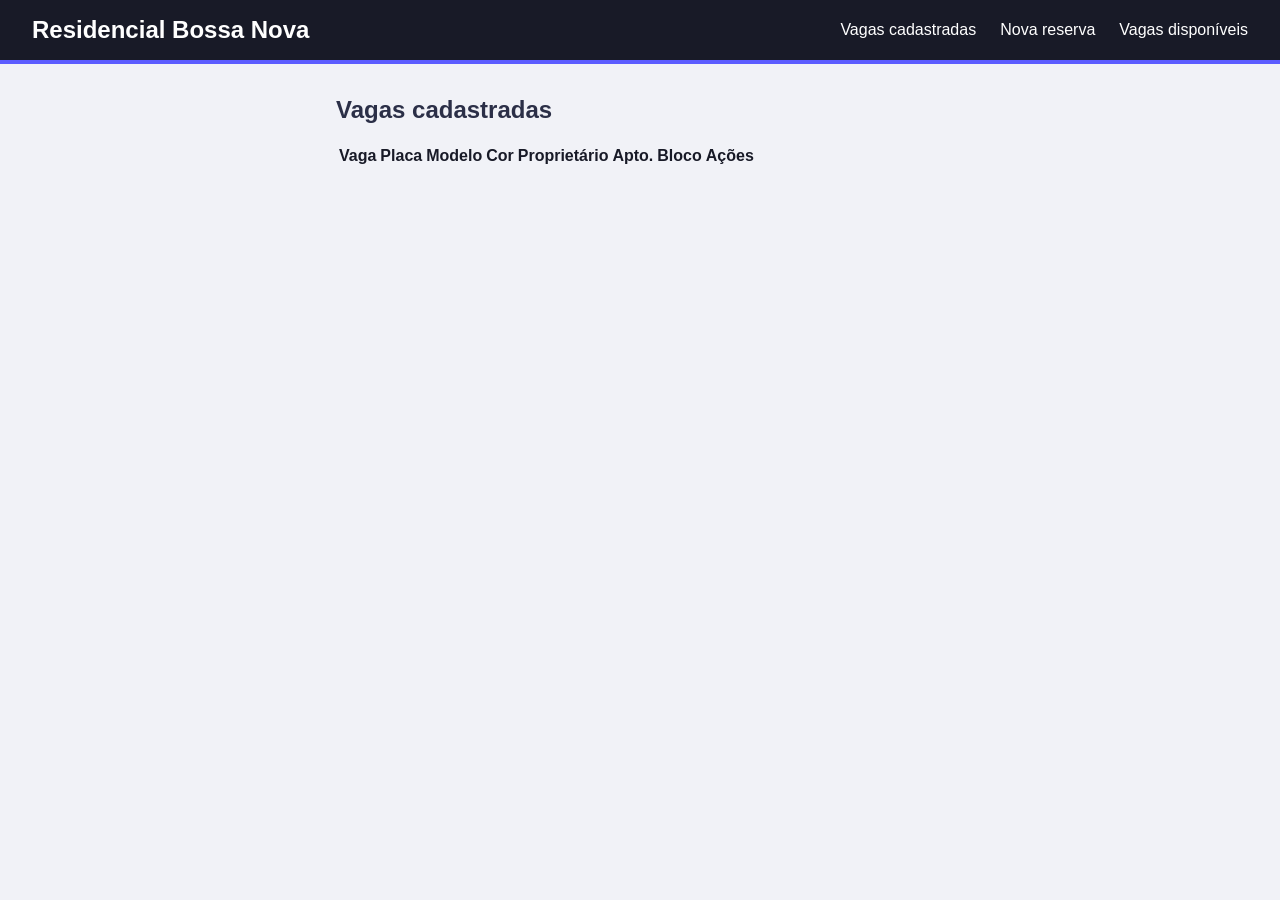
==== index.html @ 0de9d2b4 "Cria estrutura da página de listagem de vagas" ====
<!DOCTYPE html>
<html lang="pt-br">
<head>
    <meta charset="UTF-8">
    <meta name="viewport" content="width=device-width, initial-scale=1.0">
    <title>Vagas Cadastradas | Estacionamento</title>
    <link rel="stylesheet" href="css/style.css">
</head>
<body> 
    <header>
        <h1>Residencial Bossa Nova</h1>
        <nav>
            <ul>
                <li><a href="index.html">Vagas cadastradas</a></li>
                <li><a href="cadastro.html">Nova reserva</a></li>
                <li><a href="disponiveis.html">Vagas disponíveis</a></li>
            </ul>
        </nav>
    </header>

    
    <main>
        <h2>Vagas cadastradas</h2>

        <table>
            <thead>
                <tr>
                    <th>Vaga</th>
                    <th>Placa</th>
                    <th>Modelo</th>
                    <th>Cor</th>
                    <th>Proprietário</th>
                    <th>Apto.</th>
                    <th>Bloco</th>
                    <th>Ações</th>
                </tr>
            </thead>
            <tbody id="lista-reservas">
            </tbody>
        </table>
    </main>
</body>
</html>
---- css/style.css ----
/* Estilos gerais */
* {
    box-sizing: border-box;
}

body {
    margin: 0;
    font-family: Arial, sans-serif;
    background-color: #F1F2F7;
    color: #181A27;
}

/* Cabeçalho */
header {
    background-color: #181A27;
    color: #FFFFFF;
    padding: 16px 32px;
    border-bottom: 4px solid #5C5CFF;
    display: flex;
    justify-content: space-between;
    align-items: center;
}

header h1 {
    margin: 0;
    font-size: 24px;
}

nav ul {
    list-style-type: none;
    margin: 0;
    padding: 0;
    display: flex;
    gap: 24px;
}

nav a {
    color: #FFFFFF;
    text-decoration: none;
}

nav a:hover {
    text-decoration: underline;
    text-decoration-color: #5C5CFF;
}

/* Conteúdo principal e formulário */
main {
    max-width: 640px;
    margin: 32px auto;
    padding: 0 16px;
}

main h2 {
    color: #2B2F47;
}

form {
    background-color: #FFFFFF;
    border: 1px solid #DCDEEA;
    border-radius: 12px;
    padding: 24px;
}

fieldset {
    border: 1px solid #DCDEEA;
    border-radius: 8px;
    padding: 16px;
    margin: 0 0 20px 0;
}

legend {
    color: #2B2F47;
    font-weight: bold;
    padding: 0 8px;
}

.campo {
    display: flex;
    flex-direction: column;
    margin-bottom: 12px;
}

.campo label {
    color: #2B2F47;
    font-size: 14px;
    margin-bottom: 4px;
}

.campo input,
.campo select {
    padding: 10px;
    border: 1px solid #DCDEEA;
    border-radius: 6px;
    font-family: inherit;
    font-size: 16px;
    color: #181A27;
}

.campo input::placeholder {
    color: #9196AD;
}

.campo input:focus,
.campo select:focus {
    border-color: #5C5CFF;
    outline: 2px solid #5C5CFF;
}

/* Botão principal */
.botao-principal {
    width: 100%;
    padding: 12px;
    background-color: #5C5CFF;
    color: #FFFFFF;
    border: none;
    border-radius: 6px;
    font-family: inherit;
    font-size: 16px;
    font-weight: bold;
    cursor: pointer;
    transition: background-color 0.3s ease;
}

.botao-principal:hover {
    background-color: #2B2F47;
}
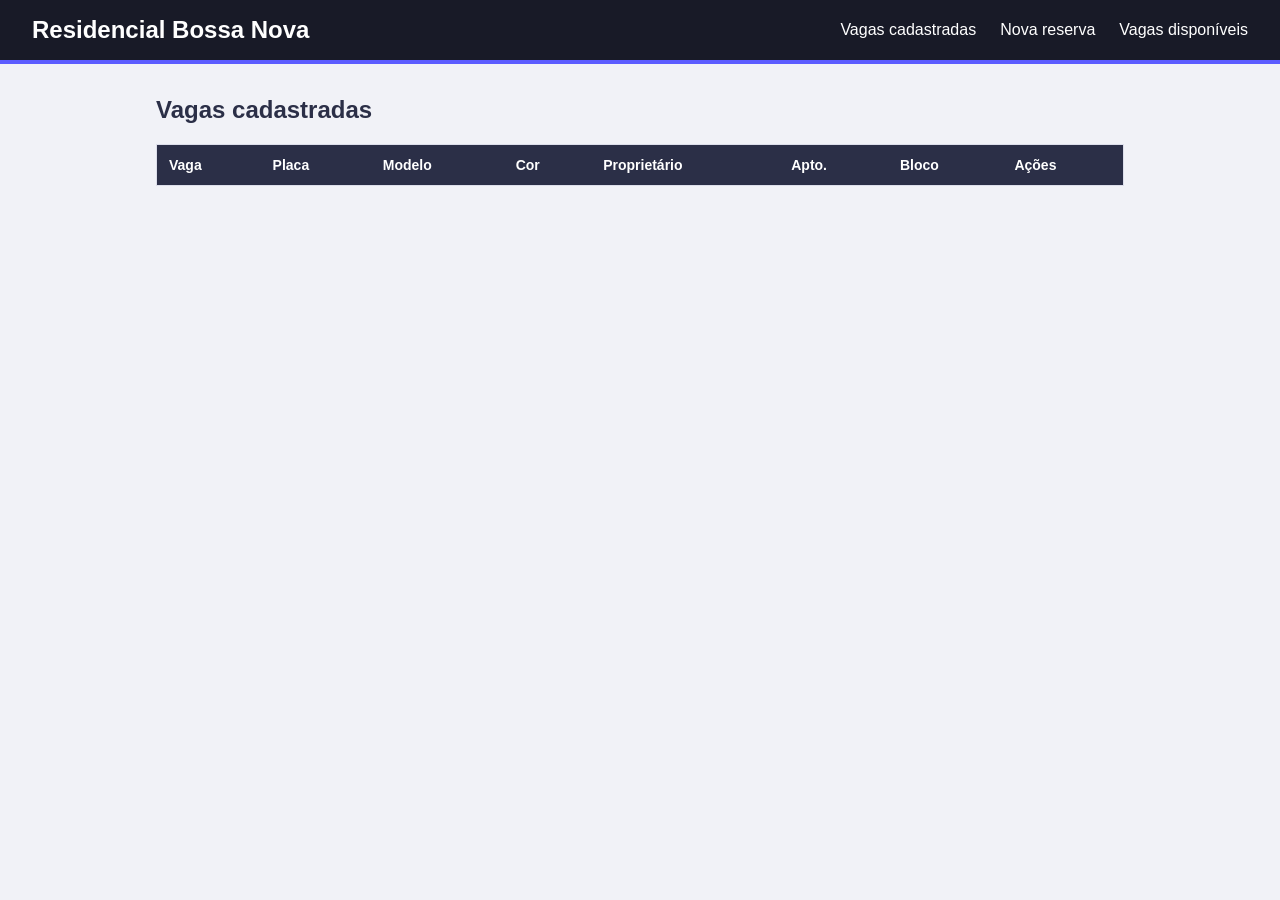
==== commit 5fa3272d: "Adiciona estilos da tabela de vagas cadastradas" ====
--- a/index.html
+++ b/index.html
@@ -19,7 +19,7 @@
     </header>
 
     
-    <main>
+    <main class="conteudo-largo">
         <h2>Vagas cadastradas</h2>
 
         <table>
--- a/css/style.css
+++ b/css/style.css
@@ -124,4 +124,33 @@
 
 .botao-principal:hover {
     background-color: #2B2F47;
+}
+
+/* Tabela de vagas cadastradas */
+.conteudo-largo {
+    max-width: 1000px;
+}
+
+table {
+    width: 100%;
+    border-collapse: collapse;
+    background-color: #FFFFFF;
+    border: 1px solid #DCDEEA;
+}
+
+th,
+td {
+    padding: 12px;
+    text-align: left;
+    border-bottom: 1px solid #DCDEEA;
+}
+
+th {
+    background-color: #2B2F47;
+    color: #FFFFFF;
+    font-size: 14px;
+}
+
+tbody tr:hover {
+    background-color: #F1F2F7;
 }
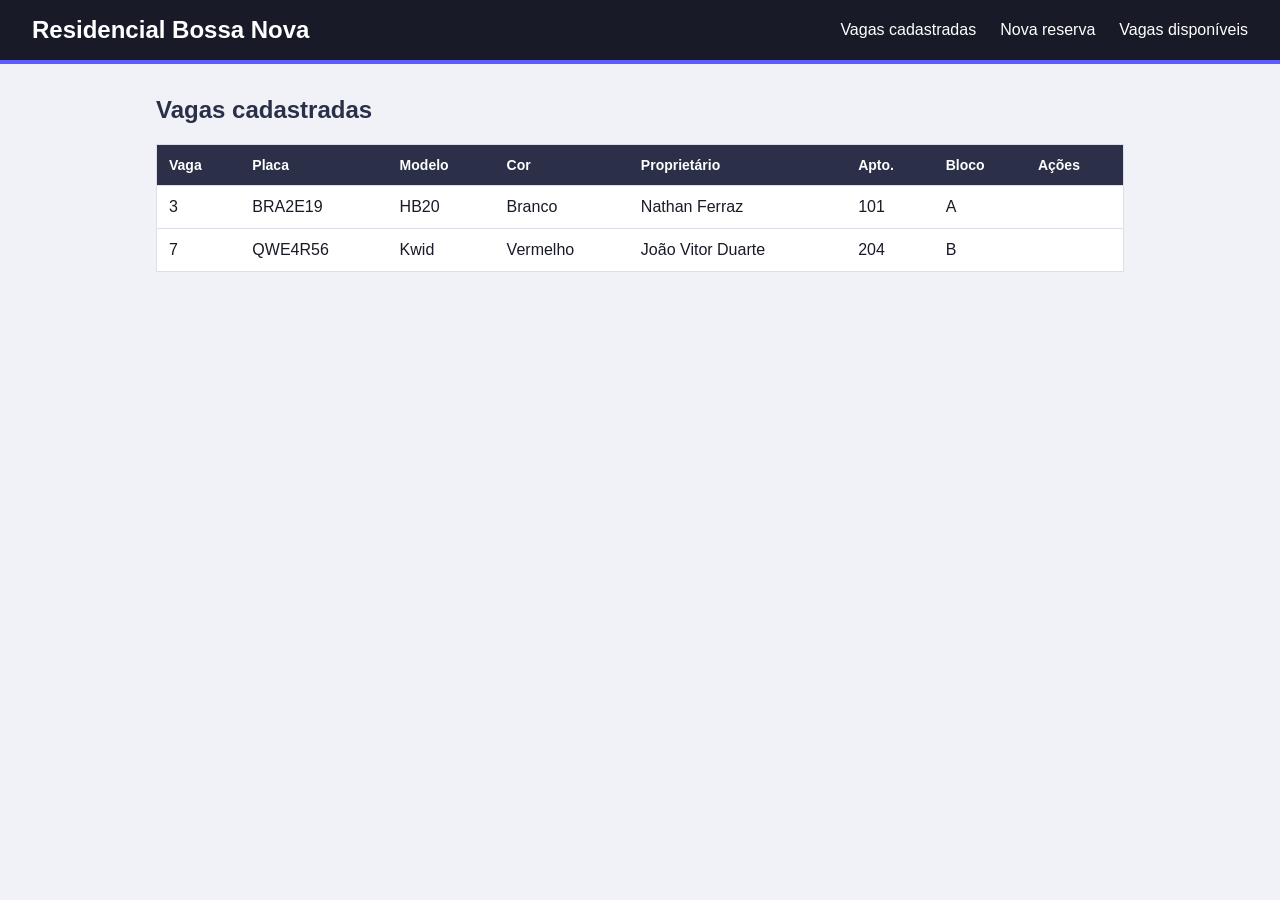
==== commit bc7d94aa: "Exibe reservas cadastradas na tabela da listagem" ====
--- a/index.html
+++ b/index.html
@@ -39,5 +39,9 @@
             </tbody>
         </table>
     </main>
+
+    <script src="js/model/reservaModel.js"></script>
+        <script src="js/model/reservaModel.js"></script>
+    <script src="js/controller/listaController.js"></script>
 </body>
 </html>
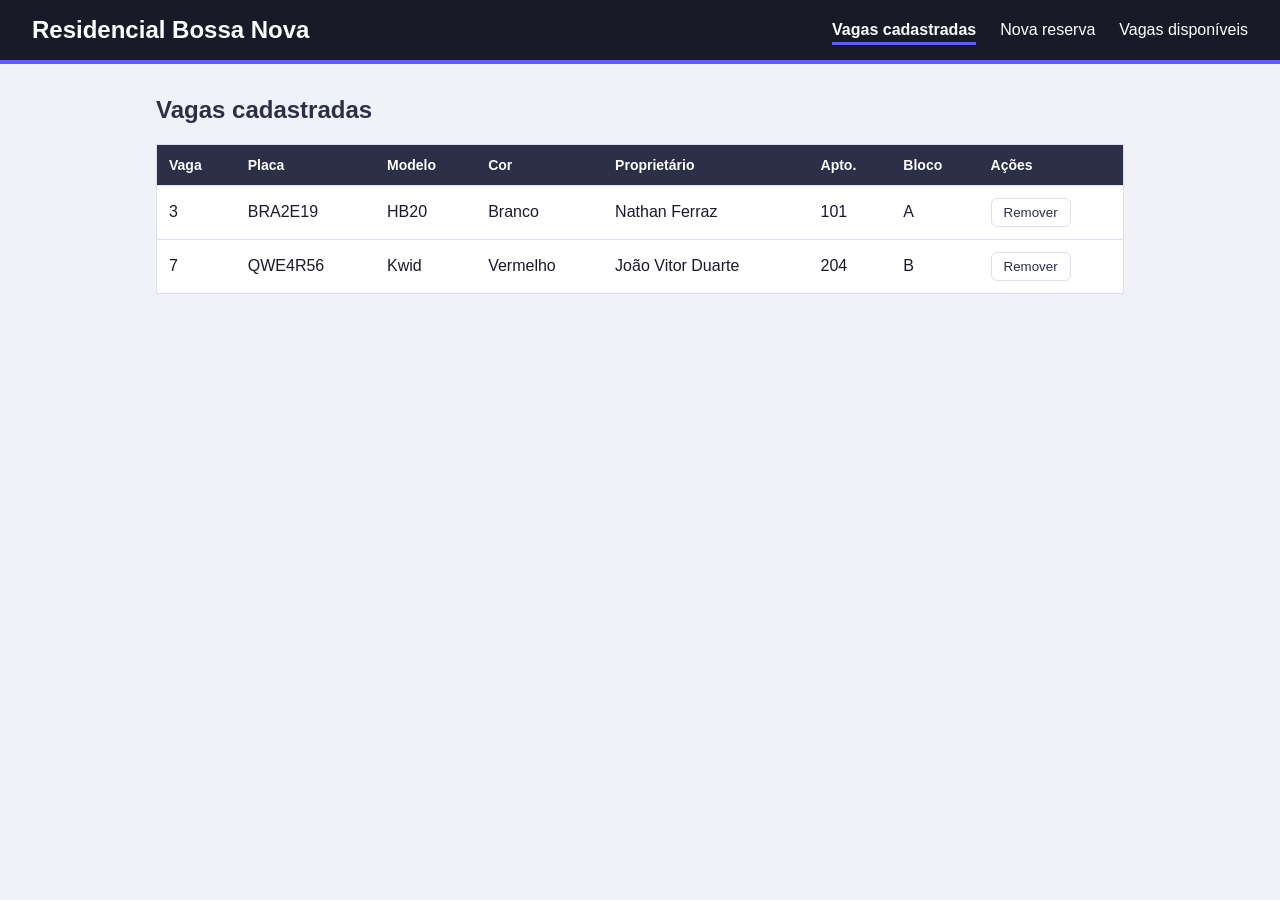
==== commit 144c4599: "Destaca no menu a página atual" ====
--- a/index.html
+++ b/index.html
@@ -11,7 +11,7 @@
         <h1>Residencial Bossa Nova</h1>
         <nav>
             <ul>
-                <li><a href="index.html">Vagas cadastradas</a></li>
+                <li><a href="index.html" class="ativo">Vagas cadastradas</a></li>
                 <li><a href="cadastro.html">Nova reserva</a></li>
                 <li><a href="disponiveis.html">Vagas disponíveis</a></li>
             </ul>
--- a/css/style.css
+++ b/css/style.css
@@ -43,6 +43,12 @@
     text-decoration: underline;
     text-decoration-color: #5C5CFF;
 }
+
+   nav a.ativo {
+       font-weight: bold;
+       padding-bottom: 4px;
+       border-bottom: 3px solid #5C5CFF;
+   }
 
 /* Conteúdo principal e formulário */
 main {
@@ -153,4 +159,61 @@
 
 tbody tr:hover {
     background-color: #F1F2F7;
+}
+
+/* Botão de remover na tabela */
+.botao-remover {
+    padding: 6px 12px;
+    background-color: #FFFFFF;
+    color: #2B2F47;
+    border: 1px solid #DCDEEA;
+    border-radius: 6px;
+    font-family: inherit;
+    cursor: pointer;
+    transition: background-color 0.3s ease, color 0.3s ease;
+}
+
+.botao-remover:hover {
+    background-color: #2B2F47;
+    color: #FFFFFF;
+}
+
+/* Vagas disponíveis */
+.grade-vagas {
+    display: grid;
+    grid-template-columns: 1fr 1fr 1fr 1fr 1fr;
+    gap: 12px;
+}
+
+.cartao-vaga {
+    background-color: #FFFFFF;
+    border: 1px solid #DCDEEA;
+    border-top: 4px solid #5C5CFF;
+    border-radius: 8px;
+    padding: 16px 8px;
+    display: flex;
+    flex-direction: column;
+    align-items: center;
+    animation-name: fade-in;
+    animation-duration: 0.6s;
+}
+
+.cartao-vaga span {
+    color: #9196AD;
+    font-size: 12px;
+}
+
+.cartao-vaga strong {
+    color: #181A27;
+    font-size: 28px;
+}
+
+/* Animação de entrada dos cartões */
+@keyframes fade-in {
+    0% {
+        opacity: 0;
+    }
+    100% {
+        opacity: 1;
+    }
 }
